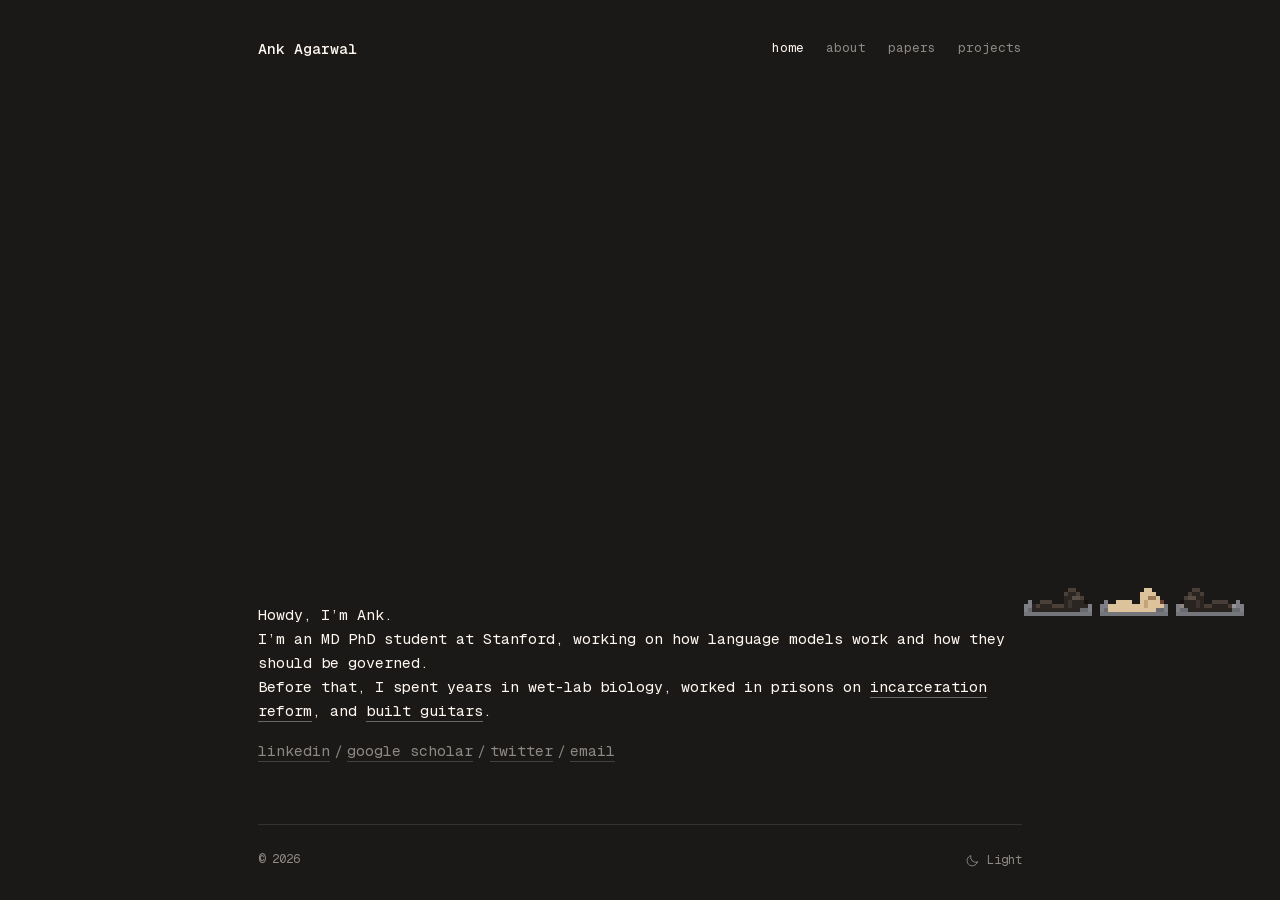
==== index.html @ 23ebf097 "Personal site: Building things wording, archive link moved into the text" ====
<!doctype html>
<html lang="en" data-theme="light">
<head>
  <meta charset="utf-8">
  <meta name="viewport" content="width=device-width, initial-scale=1">
  <title>Ank Agarwal</title>
  <meta name="description" content="Ank Agarwal: AI research, medicine, and guitar making. MD PhD student at Stanford and Knight-Hennessy Scholar.">
  <meta name="color-scheme" content="light dark">
  <meta name="theme-color" content="#ffffff">
  <meta property="og:title" content="Ank Agarwal">
  <meta property="og:description" content="Ank Agarwal: AI research, medicine, and guitar making. MD PhD student at Stanford and Knight-Hennessy Scholar.">
  <meta property="og:type" content="website">
  <link rel="icon" href="./assets/favicon.svg" type="image/svg+xml">
  <script src="./assets/theme.js?v=7992ca386f"></script>
  <link rel="stylesheet" href="./assets/style.css?v=7992ca386f">
  <link rel="preload" href="./assets/fonts/geist-mono-latin.woff2" as="font" type="font/woff2" crossorigin>
  <script type="module" src="./assets/site.js?v=7992ca386f"></script>
</head>
<body data-page="home">
  <a class="skip-link" href="#main">Skip to content</a>
  <div class="site-shell">
    <header class="site-header">
      <a class="wordmark" href="./">Ank Agarwal</a>
      <nav aria-label="Main navigation" data-dog-avoid>
        <a href="./" aria-current="page">Home</a>
        <a href="./about/">About</a>
        <a href="./research/">Papers</a>
        <a href="./projects/">Projects</a>
      </nav>
    </header>
    <main id="main" class="home-alt" tabindex="-1">
  <canvas class="dog-park" data-dogs="pixel-mini" aria-hidden="true"></canvas>
  <div class="home-alt-copy" data-dog-avoid>
    <h1>Howdy, I’m Ank.</h1>
    <p>I’m an MD PhD student at Stanford, working on how language models work and how they should be governed.</p><p>Before that, I spent years in wet-lab biology, worked in prisons on <a href="./about/#incarceration">incarceration reform</a>, and <a href="./projects/#building">built guitars</a>.</p>
    <div class="social-links" aria-label="Elsewhere"><a href="https://www.linkedin.com/in/agarwalank/">linkedin</a><span class="slash" aria-hidden="true">/</span><a href="https://scholar.google.com/citations?user=j2SswwcAAAAJ">google scholar</a><span class="slash" aria-hidden="true">/</span><a href="https://twitter.com/ank_agar">twitter</a><span class="slash" aria-hidden="true">/</span><span class="email-item"><button type="button" class="email-text" data-reveal-email aria-expanded="false">email</button><span class="email-reveal" aria-live="polite"></span></span></div>
  </div>
</main>
    <footer class="site-footer">
      <span class="footer-name">© 2026</span>
      <div class="preferences">
        <button class="preference" id="theme-toggle" type="button" aria-label="Switch to dark theme" aria-pressed="false">
          <svg viewBox="0 0 20 20" aria-hidden="true"><path d="M16.5 12.2A7 7 0 0 1 7.8 3.5a7 7 0 1 0 8.7 8.7Z"/></svg>
          <span>Dark</span>
        </button>
      </div>
    </footer>
  </div>
</body>
</html>
---- assets/style.css ----
@font-face{font-family:SiteSerif;src:local("Iowan Old Style"),local("Palatino");font-display:swap}
:root{color-scheme:light;--bg:#f4f1ea;--text:#343630;--heading:#292e26;--muted:#73746a;--accent:#53634b;--line:#deded3;--soft:#ebe8df;--input:#faf8f3;--focus:#7b6340;--serif:SiteSerif,"Palatino Linotype","Book Antiqua",Palatino,Georgia,serif;--sans:-apple-system,BlinkMacSystemFont,"Segoe UI",sans-serif}
/* Dark theme matches paco.me: neutral #1a1a1a, gray prose, near-white headings and links. */
:root[data-theme=dark]{color-scheme:dark;--bg:#1a1a1a;--text:#a0a0a0;--heading:#ededed;--muted:#8d8d8d;--accent:#ededed;--line:#2e2e2e;--soft:#232323;--input:#202020;--focus:#8d8d8d}
*{box-sizing:border-box}html{min-width:320px;background:var(--bg);scroll-behavior:smooth}body{margin:0;background:var(--bg);color:var(--text);font:16px/1.75 var(--sans);-webkit-font-smoothing:antialiased}button,input{font:inherit}button,a{-webkit-tap-highlight-color:transparent}a{color:var(--accent);text-decoration-thickness:1px;text-underline-offset:4px}a:hover{text-decoration:underline}button{color:inherit}a:focus-visible,button:focus-visible,input:focus-visible{outline:2px solid var(--focus);outline-offset:5px;border-radius:2px}::selection{background:var(--accent);color:var(--bg)}[hidden]{display:none!important}.site-shell{max-width:1008px;padding:0 48px;margin:auto;min-height:100svh;display:flex;flex-direction:column}.site-header{padding:37px 0 30px;display:flex;align-items:center;justify-content:space-between;gap:36px}.wordmark{font:32px/1 var(--serif);letter-spacing:-1.5px;text-decoration:none;color:var(--heading)}.wordmark span{color:var(--accent)}.wordmark:hover{text-decoration:none}.site-header nav{display:flex;gap:29px;align-items:center}.site-header nav a{position:relative;font-size:13px;color:var(--muted);text-decoration:none;padding:9px 0;line-height:1.4;white-space:nowrap}.site-header nav a:hover,.site-header nav a[aria-current]{color:var(--heading)}.site-header nav a[aria-current]:after{content:"";position:absolute;bottom:2px;left:0;right:0;height:1px;background:var(--accent)}main:focus{outline:none}h1,h2,h3,h4,p,figure{margin:0}h1,h2{font-family:var(--serif);font-weight:400;color:var(--heading)}h1{font-size:clamp(40px,4.8vw,55px);line-height:1.16;letter-spacing:-1.9px}h2{font-size:25px;line-height:1.35;letter-spacing:-.55px}p+p{margin-top:19px}.home-main{flex:1;display:flex;align-items:flex-start;padding:116px 0 100px}.home-intro{display:grid;grid-template-columns:minmax(0,1fr) 185px;gap:75px;align-items:start;width:100%}.home-copy h1{font-size:52px}.affiliation{font-size:12px;line-height:1.7;color:var(--muted);margin-top:15px;letter-spacing:.05px}.intro-prose{margin-top:31px;font-size:15px;line-height:1.85;max-width:540px}.portrait{margin-top:7px}.portrait img{display:block;object-fit:cover;width:185px;height:215px;object-position:center 38%;border-radius:3px;filter:saturate(.8);background:var(--soft)}.social-links{display:flex;gap:23px;flex-wrap:wrap;margin-top:34px}.social-links a{font-size:12px;text-decoration:none}.social-links a:hover{text-decoration:underline}.social-links span{font-size:11px;color:var(--muted);margin-left:3px}.site-footer{border-top:1px solid var(--line);padding:22px 0 27px;display:flex;justify-content:space-between;gap:20px;align-items:center;color:var(--muted);font-size:11px}.footer-name>span[aria-hidden]{margin:0 7px}.preferences{display:flex;gap:17px;align-items:center}.preference{display:flex;gap:7px;align-items:center;cursor:pointer;border:0;background:none;padding:4px 0;color:var(--muted);font-size:11px;line-height:1.5}.preference:hover{color:var(--heading)}.preference svg{width:15px;height:15px;fill:none;stroke:currentColor;stroke-width:1.2;stroke-linecap:round;stroke-linejoin:round}.preference-divider{height:12px;width:1px;background:var(--line)}.sound-waves{display:none}#sound-toggle[aria-pressed=true] .sound-waves{display:initial}#sound-toggle[aria-pressed=true] .sound-slash{display:none}.page-main{flex:1;padding:76px 0 96px;max-width:780px;width:100%;margin:auto}.eyebrow{font:11px/1.5 var(--sans);letter-spacing:1.8px;text-transform:uppercase;color:var(--muted);margin-bottom:21px;display:block}.page-intro{font-size:16px;line-height:1.9;max-width:620px;margin-top:27px}.page-heading>.text-link{display:inline-block;margin-top:22px}.text-link{font-size:13px;text-decoration:none;border-bottom:1px solid var(--line);padding-bottom:3px}.text-link:hover{border-color:var(--accent);text-decoration:none}.section-heading{display:flex;justify-content:space-between;align-items:baseline;gap:20px;padding-bottom:23px;border-bottom:1px solid var(--line)}.small-muted{font-size:11px;color:var(--muted)}.publications{margin-top:67px}.publication-year{display:grid;grid-template-columns:65px minmax(0,1fr);gap:20px;padding-top:32px}.publication-year h3{font-size:12px;color:var(--muted);font-weight:400;line-height:1.8;padding-top:3px}.publication-year ol{list-style:none;padding:0;margin:0}.paper{padding-bottom:25px;margin-bottom:25px;border-bottom:1px solid var(--line)}.paper h4{font-weight:500;font-size:15px;line-height:1.6}.paper h4 a{color:var(--heading);text-decoration:none}.paper h4 a:hover{color:var(--accent);text-decoration:underline}.paper-arrow{font-size:12px;color:var(--muted);margin-left:3px}.paper-authors{font-size:12px;line-height:1.7;color:var(--muted);margin-top:8px}.paper-venue{font-size:12px;line-height:1.65;margin-top:5px;color:var(--accent)}.source-note{font-size:11px;color:var(--muted);margin-top:25px}.about-section{display:grid;grid-template-columns:180px minmax(0,1fr);gap:37px;border-top:1px solid var(--line);padding-top:34px;margin-top:48px}.about-section h2{font-size:22px}.reading-prose{font-size:15px;line-height:1.9}.profile-links{display:flex;flex-wrap:wrap;gap:18px;font-size:12px}.profile-links a{text-decoration:none}.woodworking-story{margin-top:65px}.woodworking-story .reading-prose{max-width:620px;margin-top:28px}.workshop-note{border-left:2px solid var(--line);padding-left:25px;margin-top:44px;max-width:600px}.workshop-note .eyebrow{margin-bottom:12px}.workshop-note p{font-size:14px;line-height:1.85}.sound-note{font-size:12px;line-height:1.8;color:var(--muted);margin-top:48px;max-width:580px}.skip-link{position:fixed;top:-100px;left:20px;background:var(--heading);color:var(--bg);padding:8px 16px;z-index:10}.skip-link:focus{top:15px}.note-playing{animation:pluck .5s ease-out}@keyframes pluck{0%,100%{transform:translateY(0)}25%{transform:translateY(-2px)}}
@media(min-width:1400px){.home-main{padding-top:145px}}
@media(max-width:760px){.site-shell{padding:0 28px}.site-header{padding:28px 0 23px;gap:20px}.site-header nav{gap:21px}.home-main{padding:75px 0 90px}.home-intro{gap:32px;grid-template-columns:minmax(0,1fr) 145px}.portrait img{width:145px;height:175px}.home-copy h1{font-size:43px}.affiliation{font-size:11px}.intro-prose{font-size:14px}.page-main{padding-top:58px}.about-section{grid-template-columns:145px minmax(0,1fr);gap:25px}}
@media(max-width:540px){.site-shell{padding:0 23px}.site-header{padding-top:26px;gap:18px}.wordmark{font-size:28px}.site-header nav{gap:17px}.site-header nav a{font-size:11px}.home-main{padding-top:53px;padding-bottom:75px}.home-intro{display:flex;flex-direction:column-reverse;gap:30px}.portrait{margin:0}.portrait img{width:112px;height:128px}.home-copy h1{font-size:42px;letter-spacing:-1.5px}.affiliation{font-size:11px;margin-top:12px}.intro-prose{margin-top:25px;font-size:14px;line-height:1.9}.social-links{gap:22px;margin-top:29px}.site-footer{padding:20px 0 24px;font-size:10px;gap:12px}.preferences{gap:12px}.preference{font-size:10px;gap:5px}.preference svg{width:13px;height:13px}.footer-name>span[aria-hidden]{margin:0 3px}.page-main{padding-top:45px;padding-bottom:65px}h1{font-size:39px;letter-spacing:-1.3px}.page-intro{font-size:14px}.eyebrow{margin-bottom:16px;font-size:10px}.publications{margin-top:45px}.publication-year{grid-template-columns:1fr;gap:13px;padding-top:26px}.publication-year h3{font-size:13px}.paper h4{font-size:14px}.about-section{display:block;margin-top:35px;padding-top:28px}.about-section h2{margin-bottom:18px}.reading-prose{font-size:14px}.section-heading{align-items:flex-start;flex-direction:column;gap:7px}.woodworking-story{margin-top:45px}.sound-note{font-size:11px}.profile-links{gap:14px}}
@media(prefers-reduced-motion:reduce){html{scroll-behavior:auto}*,*:before,*:after{animation:none!important;transition:none!important}}
.site-header nav{margin-left:auto}
.social-links{gap:0;align-items:baseline;font-size:12px}
.social-links span{font-size:12px;margin:0 9px;color:var(--muted)}

/* Denser layout, closer to aryaman.io and jasonwei.net */
.site-shell{max-width:860px}
.site-header{padding:30px 0 0}
.wordmark{font-size:22px;letter-spacing:-.4px}
.home-main{display:block;padding:52px 0 56px}
@media(min-width:1400px){.home-main{padding-top:56px}}
.home-intro{grid-template-columns:minmax(0,1fr) 168px;gap:52px}
.intro-prose{margin-top:0;font-size:16px;line-height:1.7;max-width:600px}
.intro-prose p+p{margin-top:14px}
.portrait{margin-top:4px}
.portrait img{width:168px;height:196px}
.social-links{margin-top:22px;align-items:center}
.paper-authors b{font-weight:600;color:var(--heading)}
.visually-hidden{position:absolute;width:1px;height:1px;overflow:hidden;clip-path:inset(50%);white-space:nowrap}

/* Email: icon button that reveals an obfuscated address */
.email-button{display:inline-grid;place-items:center;border:0;background:none;padding:2px;cursor:pointer;color:var(--accent);vertical-align:middle}
.email-button svg{width:16px;height:16px;fill:none;stroke:currentColor;stroke-width:1.3;stroke-linejoin:round;stroke-linecap:round}
.email-button:hover,.email-button[aria-expanded=true]{color:var(--heading)}
.email-reveal{font-size:12px;color:var(--text);margin-left:6px;user-select:all}
.email-reveal:empty{display:none}
.contact-email{margin-top:12px}

/* Misc */
.mentees{width:100%;border-collapse:collapse;margin-top:20px;font-size:14px}
.mentees th{text-align:left;font-weight:400;font-size:11px;letter-spacing:1px;text-transform:uppercase;color:var(--muted);padding:0 12px 10px 0;border-bottom:1px solid var(--line)}
.mentees td{padding:10px 12px 10px 0;border-bottom:1px solid var(--line);vertical-align:top}
.social-links .email-reveal{font-size:12px;color:var(--text);margin:0 0 0 6px}
.misc-main .reading-prose>.text-link{display:inline-block;margin-top:14px}
/* Paco-style hierarchy in dark: only titles and names are bright */
:root[data-theme=dark] .social-links a,:root[data-theme=dark] .paper-venue,:root[data-theme=dark] .small-muted{color:var(--text)}
:root[data-theme=dark] .social-links a:hover{color:var(--heading)}
:root[data-theme=dark] .email-button{color:var(--text)}
.email-text{border:0;background:none;padding:0;cursor:pointer;font-size:12px;color:var(--accent)}
.email-text:hover,.email-text[aria-expanded=true]{text-decoration:underline;text-underline-offset:4px}
:root[data-theme=dark] .email-text{color:var(--text)}
/* Link row styled like jasonwei.net: always-underlined text links, plain slashes */
.social-links{gap:0;margin-top:20px;font:16px/1.6 var(--serif)}
.social-links a,.social-links .email-text{font:inherit;color:var(--accent);text-decoration:underline;text-decoration-thickness:1px;text-underline-offset:3px}
.social-links a:hover,.social-links .email-text:hover{color:var(--heading)}
.social-links span[aria-hidden]{font-size:inherit;margin:0 7px;color:var(--text)}
.social-links .email-reveal{font:13px/1 var(--sans);margin-left:10px}
/* One inline run of text: "LinkedIn / Google Scholar / Twitter / Email" with ordinary spaces */
.social-links{display:block;color:var(--text)}
.social-links .email-reveal{margin-left:8px}
/* Plain researcher-site headings: close to body size, no display type */
h1{font-size:20px;letter-spacing:0;line-height:1.35}
h2{font-size:17px;letter-spacing:0}
.page-main{padding-top:48px}
.page-intro{margin-top:16px}
.intro-prose a{text-decoration:underline;text-decoration-thickness:1px;text-underline-offset:3px}
/* Publications like jasonwei.net/papers: venue tag column on the left, year headings over the titles */
.publication-year{display:block;padding-top:26px}
.publication-year h3{margin-left:122px;font-size:17px;font-style:italic;text-decoration:underline;text-underline-offset:4px;color:var(--heading);padding:0 0 6px}
.publication-year .paper{display:grid;grid-template-columns:110px minmax(0,1fr);gap:12px;padding:0 0 14px;margin:0;border:0}
.paper-tag{text-align:right;font-size:12px;line-height:1.5;color:var(--muted);padding-top:3px}
.publication-year .paper h4{font-size:15px;line-height:1.5}
.publication-year .paper-authors{margin-top:2px}
/* Woodworking gallery: two-column grid of equal tiles, each guitar uncropped inside its tile */
.guitar-gallery{margin-top:56px}
.guitar-grid{display:grid;grid-template-columns:1fr 1fr;gap:28px 20px;margin-top:24px}
.guitar{margin:0}
.guitar img{display:block;width:100%;height:auto;aspect-ratio:4/3;object-fit:contain;background:var(--soft);border-radius:2px}
.guitar figcaption{font-size:14px;line-height:1.55;margin-top:8px}
.guitar figcaption b{font-weight:600;color:var(--heading)}
/* Font and colors from daoho.dev (inspiration/daoho): Geist Mono everywhere, warm off-white / near-black
   in light mode, warm near-black / cream in dark. Links share the text color with a faint underline. */
@font-face{font-family:"Geist Mono";src:url(fonts/geist-mono-latin.woff2) format("woff2");font-weight:100 900;font-style:normal;font-display:swap;unicode-range:U+0000-00FF,U+0131,U+0152-0153,U+02BB-02BC,U+02C6,U+02DA,U+02DC,U+0304,U+0308,U+0329,U+2000-206F,U+20AC,U+2122,U+2191,U+2193,U+2212,U+2215,U+FEFF,U+FFFD}
:root{--bg:#ffffff;--text:#262523;--heading:#262523;--muted:color-mix(in srgb,#262523 64%,transparent);--accent:#262523;--line:color-mix(in srgb,#262523 12%,transparent);--soft:color-mix(in srgb,#262523 5%,#ffffff);--input:#ffffff;--focus:#262523;--serif:"Geist Mono",ui-monospace,SFMono-Regular,Menlo,monospace;--sans:var(--serif)}
:root[data-theme=dark]{--bg:#1a1917;--text:#fff7f0;--heading:#fff7f0;--muted:color-mix(in srgb,#fff7f0 50%,transparent);--accent:#fff7f0;--line:color-mix(in srgb,#fff7f0 12%,transparent);--soft:color-mix(in srgb,#fff7f0 5%,#1a1917);--input:#1a1917;--focus:#fff7f0}
body{font-size:15px;line-height:1.8}
a{color:var(--text);text-decoration:underline;text-decoration-color:color-mix(in srgb,currentColor 35%,transparent);text-decoration-thickness:1px;text-underline-offset:5px}
a:hover{text-decoration-color:currentColor}
h1,h2,h4{font-weight:500}
h1{font-size:15px;letter-spacing:0;line-height:1.8}
h2{font-size:15px;letter-spacing:0}
.wordmark{font-size:15px;font-weight:500;letter-spacing:0}
.site-header nav a{font-size:13px;color:var(--muted)}
.site-header nav a[aria-current]:after{background:currentColor}
:is(.intro-prose,.reading-prose,.page-intro,.alt-intro,.paper-entry,.social-links){font-size:15px;line-height:1.8}
.intro-prose a{text-underline-offset:5px}
.social-links a,.social-links .email-text,.email-text{color:var(--text);text-decoration:underline;text-decoration-color:color-mix(in srgb,currentColor 35%,transparent);text-underline-offset:5px}
.social-links span[aria-hidden]{margin:0 4px;color:var(--muted)}
.publication-year h3{font-size:15px;font-style:normal;text-decoration:none;font-weight:500}
.publication-year .paper h4,.paper h4{font-size:14px;font-weight:500}
.paper h4 a{text-decoration:none}
.paper h4 a:hover{color:var(--text);text-decoration:underline}
:is(.paper-authors,.paper-tag,.paper-venue,.small-muted,.guitar figcaption,.site-footer,.preference,.mentees){font-size:12px}
.mentees th{font-size:11px}
.portrait img{filter:none}
.about-section h2{font-size:15px}
.publication-year .paper{grid-template-columns:170px minmax(0,1fr)}
.publication-year h3{margin-left:182px}
.paper-tag{white-space:nowrap}
:root[data-theme=dark] :is(.small-muted,.paper-venue){color:var(--muted)}
.profile-links a{text-decoration:underline;text-decoration-color:color-mix(in srgb,currentColor 35%,transparent)}
/* Alternate home (daoho.dev placement): centered lowercase nav, bio + links at the bottom left of the first screen */
.home-alt{min-height:calc(100svh - 80px);display:flex;flex-direction:column;justify-content:flex-end;padding:0 0 128px}
.home-alt-copy{max-width:54rem;font-size:15px;line-height:1.6}
.home-alt-copy h1{font-size:15px;font-weight:400;line-height:1.6}
.home-alt-copy p+p{margin-top:0}
.home-alt .social-links{margin-top:14px;color:var(--muted)}
.home-alt .social-links a,.home-alt .social-links .email-text{color:var(--muted)}
.home-alt .social-links a:hover,.home-alt .social-links .email-text:hover{color:var(--text)}
body:is([data-page=home-side],[data-page=home]) .site-header nav a{text-transform:lowercase}
:root .home-alt .social-links :is(a,.email-text){color:var(--muted)}
:root .home-alt .social-links :is(a,.email-text):hover{color:var(--text)}
body:is([data-page=home-side],[data-page=home]) .site-header nav a[aria-current]{color:var(--text)}
body:is([data-page=home-side],[data-page=home]) .site-header nav a[aria-current]:after{display:none}
.home-alt{min-height:calc(100svh - 40px)}
/* Dogs roam a fixed canvas behind the alternate home's content */
.dog-park{position:fixed;inset:0;width:100%;height:100%;z-index:-1;pointer-events:none}
body:is([data-page=home-side],[data-page=home]) .site-shell{position:relative;z-index:1}
/* Centered nav on the dog homes wraps instead of running off the left edge in narrow windows */
/* Research (Jason) opens straight on the paper list */
.page-main>h1.visually-hidden+.publications{margin-top:0}
/* Paper kind emoji (CS / policy / wet lab): small and slightly muted so it labels without shouting */
.publication-year .paper{grid-template-columns:190px minmax(0,1fr)}
.publication-year h3{margin-left:202px}
/* The comparison tabs make the nav long: let it wrap instead of clipping at the right edge */
.site-header nav{flex-wrap:wrap;justify-content:flex-end;gap:0 22px}

/* Dog homes: name at the top left like the other pages, nav centered on the page */
/* TEMPORARY: About page list of dog-variant previews */
.version-list{margin:12px 0 0;padding-left:1.2em;font-size:14px;line-height:1.9}

/* Papers: the key stacks in the venue column beside the first year, right-aligned like the venue tags. */
.publication-year .year-head h3{margin-left:0}
/* Phones: venue and field tags sit on their own line above each title, so titles get the full width. */
@media(max-width:540px){
  .publication-year .paper{grid-template-columns:1fr;gap:0;padding-bottom:16px}
  .publication-year .paper-tag{text-align:left;padding-top:0}
  .publication-year h3{margin-left:0}
}
/* Nav labels are lowercase on every page, matching the home page. */
.site-header nav a{text-transform:lowercase}

/* Papers, aryaman.io style: title, then authors, then "Venue, Year [paper] [code]" underneath. */
.publication-year .paper{display:block;padding:0 0 22px}
.publication-year h3,.publication-year .year-head h3{margin-left:0}
.publication-year .paper h4{font-weight:500}
.publication-year .paper-authors{margin-top:3px}
.publication-year .paper-venue{margin-top:2px;font-size:12px;color:var(--muted)}
.paper-button{text-decoration:none;margin-left:.6em}
.paper-button+.paper-button{margin-left:.4em}
.paper-authors .author{white-space:nowrap}
.publication-year{padding-top:18px}
.publication-year h3{margin-bottom:6px}
.publication-year .paper:last-child{padding-bottom:4px}
.paper-button:hover{text-decoration:underline}
/* The [paper] / [code] buttons in Aryaman's muted blue (lighter on the dark theme). */
:root{--paper-link:#3b6b9c;--paper-link-hover:#264a6e}
:root[data-theme=dark]{--paper-link:#86aed6;--paper-link-hover:#b3cde8}
@media(prefers-color-scheme:dark){:root:not([data-theme=light]){--paper-link:#86aed6;--paper-link-hover:#b3cde8}}
.paper-button{color:var(--paper-link);font-weight:500;transition:color .2s ease}
.paper-button:hover{color:var(--paper-link-hover);text-decoration:underline;text-underline-offset:2px}
/* One flat list (the year is on each venue line); authors and venue in the regular text color. */
.paper-list{list-style:none;padding:24px 0 0;margin:0}
.publication-year .paper-authors,.publication-year .paper-venue{color:var(--text)}
/* Pixel kind icons (technical sigma, policy building, wet-lab flask): one to the left of each paper, and a key at the top right. */
.publication-year .paper{display:grid;grid-template-columns:20px minmax(0,1fr);column-gap:14px}
.paper-kind-icon{display:flex;justify-content:center;padding-top:3px} /* Icon tops line up with the title's capital letters. */
.kind-icon{display:block;flex:none}
.papers-head{flex-direction:row;align-items:flex-end;justify-content:space-between}
.scholar-line{font-size:12px;margin-top:4px}
.kind-key{display:flex;gap:18px;margin:0 0 2px;font-size:12px}
.kind-key .key-item{display:inline-flex;align-items:center;gap:6px;white-space:nowrap}
@media(max-width:540px){.papers-head{flex-direction:column;align-items:flex-start;gap:12px}.kind-key{flex-wrap:wrap;gap:8px 16px}.publication-year .paper{column-gap:9px}}
/* About starts straight into its first section (no page title); Music sits under Woodworking like the gallery. */
.about-main .about-section:first-of-type{border-top:0;margin-top:0;padding-top:8px}
.music-section{margin-top:65px}
.music-section .reading-prose{margin-top:24px;max-width:620px}
/* Woodworking: one story paragraph leading straight into the guitars, then the archive link. */
.woodworking-intro{max-width:640px;margin-bottom:34px}
.archive-line{margin-top:18px}
/* Pages without a visible title start closer to the nav. */
.woodworking-main,.about-main{padding-top:44px}
/* About: guitars and video thumbnails run the full width beneath their section's text. */
.about-section .about-wide{grid-column:1/-1;margin-top:6px}
.about-section .guitar-grid{margin-top:0}
.video-grid{display:grid;grid-template-columns:repeat(3,minmax(0,1fr));gap:16px}
.video{display:block;text-decoration:none;color:var(--text);font-size:12px}
.video img{display:block;width:100%;height:auto;aspect-ratio:16/9;object-fit:cover;border-radius:3px;margin-bottom:6px}
.video:hover span{text-decoration:underline}
@media(max-width:540px){.video-grid{grid-template-columns:1fr 1fr}}
/* Research: the three big problems as an a./b./c. list (letters are all one width in the monospace font). */
.roman-list{list-style:none;counter-reset:roman;margin:14px 0 0;padding-left:0}
.roman-list li{counter-increment:roman;position:relative;padding-left:3em}
.roman-list li::before{content:counter(roman,lower-alpha) ".";position:absolute;left:1.2em}
.roman-list+p{margin-top:14px}
/* About: a small portrait at the top right of the Research text, which wraps around it. */
.reading-prose .headshot{float:right;width:136px;height:auto;margin:6px 0 14px 28px;border-radius:3px}
@media(max-width:540px){.reading-prose .headshot{width:104px;margin:4px 0 10px 16px}}
/* Monospace lines stop short of the column edge by a partial character; end the photo where the longest lines end. */
.reading-prose .headshot{margin-right:calc(100% - round(down, 100%, 1ch))}
/* Home fits exactly one screen (header, bio, footer), so it never scrolls: the dogs are pinned to the
   screen, and scrolling would slide the bio underneath them. */
body[data-page=home] .site-shell{min-height:100svh}
body[data-page=home] .home-alt{min-height:0;flex:1}
@media(min-width:541px){body[data-page=home] .home-alt{padding-bottom:60px}} /* Text sits low on the screen, like daoho.dev. */
@media(max-width:540px){body[data-page=home] .home-alt{padding-bottom:40px}}
/* Soft drop shadow under the headshot, as on aryaman.io. */
.reading-prose .headshot{border-radius:5px;box-shadow:0 4px 12px rgba(0,0,0,.15)}
html[data-theme=dark] .reading-prose .headshot{box-shadow:0 4px 14px rgba(0,0,0,.5)}
/* Academic service: the capacity note is a quiet aside. */
.reading-prose .aside{color:var(--muted);font-size:.85em}
/* The Easter egg note: small italic text with the egg no taller than the letters. */
.reading-prose .egg-note{font-size:.85em}
.egg-icon{display:inline-block;height:1em;width:auto;vertical-align:-.12em}
.version-list+p{margin-top:19px} /* Same gap as between paragraphs. */
/* Research path on About: six icons sitting on an arrow, with their labels below. */
.trajectory{margin:19px 0 4px}
.traj{list-style:none;margin:0;padding:0;display:grid;grid-template-columns:repeat(6,minmax(0,1fr));column-gap:12px}
.traj-step{display:contents}
.traj-icon{grid-row:1;grid-column:var(--c);height:44px;display:flex;align-items:flex-end;justify-content:center}
.traj-icon svg{display:block}
.traj-label{grid-row:3;grid-column:var(--c);text-align:center;font-size:11px;line-height:1.45;color:var(--text)}
.traj-axis{grid-row:2;grid-column:1/-1;display:flex;align-items:center;gap:10px;margin:12px 0 10px;font-size:11px;color:var(--muted);font-style:italic}
.traj-axis i{flex:1;height:1px;background:var(--muted);opacity:.6;position:relative}
.traj-axis i::after{content:"";position:absolute;right:-1px;top:-3px;border:3.5px solid transparent;border-left:6px solid var(--muted);border-right:0}
@media(max-width:540px){
  .traj{display:flex;flex-direction:column;gap:12px}
  .traj-step{display:grid;grid-template-columns:66px minmax(0,1fr);column-gap:12px;align-items:center}
  .traj-icon,.traj-label{grid-row:auto;grid-column:auto}
  .traj-icon{height:auto}
  .traj-label{text-align:left;margin-top:0}
  .traj-axis{display:none}
          }
@media(max-width:360px){.site-header nav{gap:11px}} /* Four nav links stay on one line on the smallest phones. */
/* Text selection: a soft browser-style blue instead of the black accent, with a deeper blue in dark mode. */
::selection{background:#b4d5fe;color:inherit}
:root[data-theme=dark] ::selection{background:#2f5a8f;color:#fff}
@media(prefers-color-scheme:dark){:root:not([data-theme=light]) ::selection{background:#2f5a8f;color:#fff}}
/* Home links: slashes between them; on phones, one link per line and no slashes. */
.social-links .slash{margin:0 7px;color:var(--muted)}
@media(max-width:540px){.social-links{display:flex;flex-direction:column;align-items:flex-start;row-gap:2px}.social-links .slash{display:none}}
/* Guitars: every photo is pre-cropped to the same frame around its body. */
.guitar img{aspect-ratio:47/40;object-fit:cover;background:none;border-radius:4px;box-shadow:0 3px 10px rgba(0,0,0,.14)}
/* Papers: the Scholar note sits on the heading line, quieter. */
.papers-head h2 .scholar-line{display:inline;font-weight:400;color:var(--muted);margin:0;font-size:.85em;letter-spacing:0;text-transform:none}
/* Four nav items don't fit beside the name on phones: name on top, nav underneath. */
@media(max-width:540px){.site-header{flex-direction:column;align-items:flex-start;gap:2px}.wordmark{white-space:nowrap}.site-header nav{margin-left:0;justify-content:flex-start;flex-wrap:nowrap;gap:0 20px}}
.scholar-line a{white-space:nowrap}
.social-links .email-item{margin:0;font-size:inherit;color:inherit}


:root{--px-p:#857865;--px-c:#8f826d;--px-b:#6f6352;--px-G:#5c6773;--px-L:#55a050;--px-r:#b9b1a3;--px-P:#a0603c;--px-Q:#c08a62;--px-o:#b5866a;--px-n:#5f7f4f;--px-S:#55524c;--px-O:#9c8b7a;--px-W:#fbf3e4;--px-K:#e58fa8;--px-B:#7fb0d9;--px-Y:#f0c94a;--px-sigma-a:#3d3a35;--px-dna-a:#3b78e7;--px-dna-b:#e8508f;--px-dna-c:#f2c14e;--px-film-a:#3f8f45;--px-film-b:#222222;--px-film-c:#8e5bb5;--px-film-d:#cfd8dc;--px-film-e:#ffffff;--px-cellgen-a:#3b78e7;--px-cellgen-b:#3f8f45;--px-cellgen-c:#e8508f;--px-cellgen-d:#a5d6a7;--px-cellgen-e:#8e5bb5;--px-cellgen-f:#f08a3c;--px-cellgen-g:#f2c14e;--px-omics-a:#43a047;--px-omics-b:#1e88e5;--px-omics-c:#ffb300;--px-omics-d:#e53935;--px-omics-e:#90a4ae;--px-helix-a:#3949ab;--px-helix-b:#9fa8da;--px-heatmap-a:#b2182b;--px-heatmap-b:#9e9e9e;--px-heatmap-c:#2166ac;--px-heatmap-d:#92c5de;--px-heatmap-e:#e8e1ef;--px-heatmap-f:#cba5a7}
:root[data-theme=dark]{--px-p:#d6cab5;--px-c:#e0d5c2;--px-b:#b0a28c;--px-G:#b4bdc7;--px-L:#7cc477;--px-r:#7d766b;--px-P:#d99a6f;--px-Q:#9c6a48;--px-o:#c99f82;--px-n:#8fb07a;--px-S:#d6d0c4;--px-O:#d9c6ad;--px-W:#fbf3e4;--px-K:#e58fa8;--px-B:#7fb0d9;--px-Y:#f0c94a;--px-sigma-a:#a3a2a0;--px-dna-a:#a2b9e3;--px-dna-b:#e4aac2;--px-dna-c:#f2c14e;--px-film-a:#a3c2a6;--px-film-b:#9aa0a6;--px-film-c:#c1aed0;--px-film-d:#4b555c;--px-film-e:#1a1917;--px-cellgen-a:#a2b9e3;--px-cellgen-b:#a3c2a6;--px-cellgen-c:#e4aac2;--px-cellgen-d:#a5d6a7;--px-cellgen-e:#c1aed0;--px-cellgen-f:#f08a3c;--px-cellgen-g:#f2c14e;--px-omics-a:#a5c8a6;--px-omics-b:#97bfe3;--px-omics-c:#ffb300;--px-omics-d:#e3a1a0;--px-omics-e:#90a4ae;--px-helix-a:#a1a7cc;--px-helix-b:#9fa8da;--px-heatmap-a:#cf959c;--px-heatmap-b:#9e9e9e;--px-heatmap-c:#98b2cd;--px-heatmap-d:#92c5de;--px-heatmap-e:#e8e1ef;--px-heatmap-f:#cba5a7}
@media(prefers-color-scheme:dark){:root:not([data-theme=light]){--px-p:#d6cab5;--px-c:#e0d5c2;--px-b:#b0a28c;--px-G:#b4bdc7;--px-L:#7cc477;--px-r:#7d766b;--px-P:#d99a6f;--px-Q:#9c6a48;--px-o:#c99f82;--px-n:#8fb07a;--px-S:#d6d0c4;--px-O:#d9c6ad;--px-W:#fbf3e4;--px-K:#e58fa8;--px-B:#7fb0d9;--px-Y:#f0c94a;--px-sigma-a:#a3a2a0;--px-dna-a:#a2b9e3;--px-dna-b:#e4aac2;--px-dna-c:#f2c14e;--px-film-a:#a3c2a6;--px-film-b:#9aa0a6;--px-film-c:#c1aed0;--px-film-d:#4b555c;--px-film-e:#1a1917;--px-cellgen-a:#a2b9e3;--px-cellgen-b:#a3c2a6;--px-cellgen-c:#e4aac2;--px-cellgen-d:#a5d6a7;--px-cellgen-e:#c1aed0;--px-cellgen-f:#f08a3c;--px-cellgen-g:#f2c14e;--px-omics-a:#a5c8a6;--px-omics-b:#97bfe3;--px-omics-c:#ffb300;--px-omics-d:#e3a1a0;--px-omics-e:#90a4ae;--px-helix-a:#a1a7cc;--px-helix-b:#9fa8da;--px-heatmap-a:#cf959c;--px-heatmap-b:#9e9e9e;--px-heatmap-c:#98b2cd;--px-heatmap-d:#92c5de;--px-heatmap-e:#e8e1ef;--px-heatmap-f:#cba5a7}}
.px-p{fill:var(--px-p)}.px-c{fill:var(--px-c)}.px-b{fill:var(--px-b)}.px-G{fill:var(--px-G)}.px-L{fill:var(--px-L)}.px-r{fill:var(--px-r)}.px-P{fill:var(--px-P)}.px-Q{fill:var(--px-Q)}.px-o{fill:var(--px-o)}.px-n{fill:var(--px-n)}.px-S{fill:var(--px-S)}.px-O{fill:var(--px-O)}.px-W{fill:var(--px-W)}.px-K{fill:var(--px-K)}.px-B{fill:var(--px-B)}.px-Y{fill:var(--px-Y)}.px-sigma-a{fill:var(--px-sigma-a)}.px-dna-a{fill:var(--px-dna-a)}.px-dna-b{fill:var(--px-dna-b)}.px-dna-c{fill:var(--px-dna-c)}.px-film-a{fill:var(--px-film-a)}.px-film-b{fill:var(--px-film-b)}.px-film-c{fill:var(--px-film-c)}.px-film-d{fill:var(--px-film-d)}.px-film-e{fill:var(--px-film-e)}.px-cellgen-a{fill:var(--px-cellgen-a)}.px-cellgen-b{fill:var(--px-cellgen-b)}.px-cellgen-c{fill:var(--px-cellgen-c)}.px-cellgen-d{fill:var(--px-cellgen-d)}.px-cellgen-e{fill:var(--px-cellgen-e)}.px-cellgen-f{fill:var(--px-cellgen-f)}.px-cellgen-g{fill:var(--px-cellgen-g)}.px-omics-a{fill:var(--px-omics-a)}.px-omics-b{fill:var(--px-omics-b)}.px-omics-c{fill:var(--px-omics-c)}.px-omics-d{fill:var(--px-omics-d)}.px-omics-e{fill:var(--px-omics-e)}.px-helix-a{fill:var(--px-helix-a)}.px-helix-b{fill:var(--px-helix-b)}.px-heatmap-a{fill:var(--px-heatmap-a)}.px-heatmap-b{fill:var(--px-heatmap-b)}.px-heatmap-c{fill:var(--px-heatmap-c)}.px-heatmap-d{fill:var(--px-heatmap-d)}.px-heatmap-e{fill:var(--px-heatmap-e)}.px-heatmap-f{fill:var(--px-heatmap-f)}
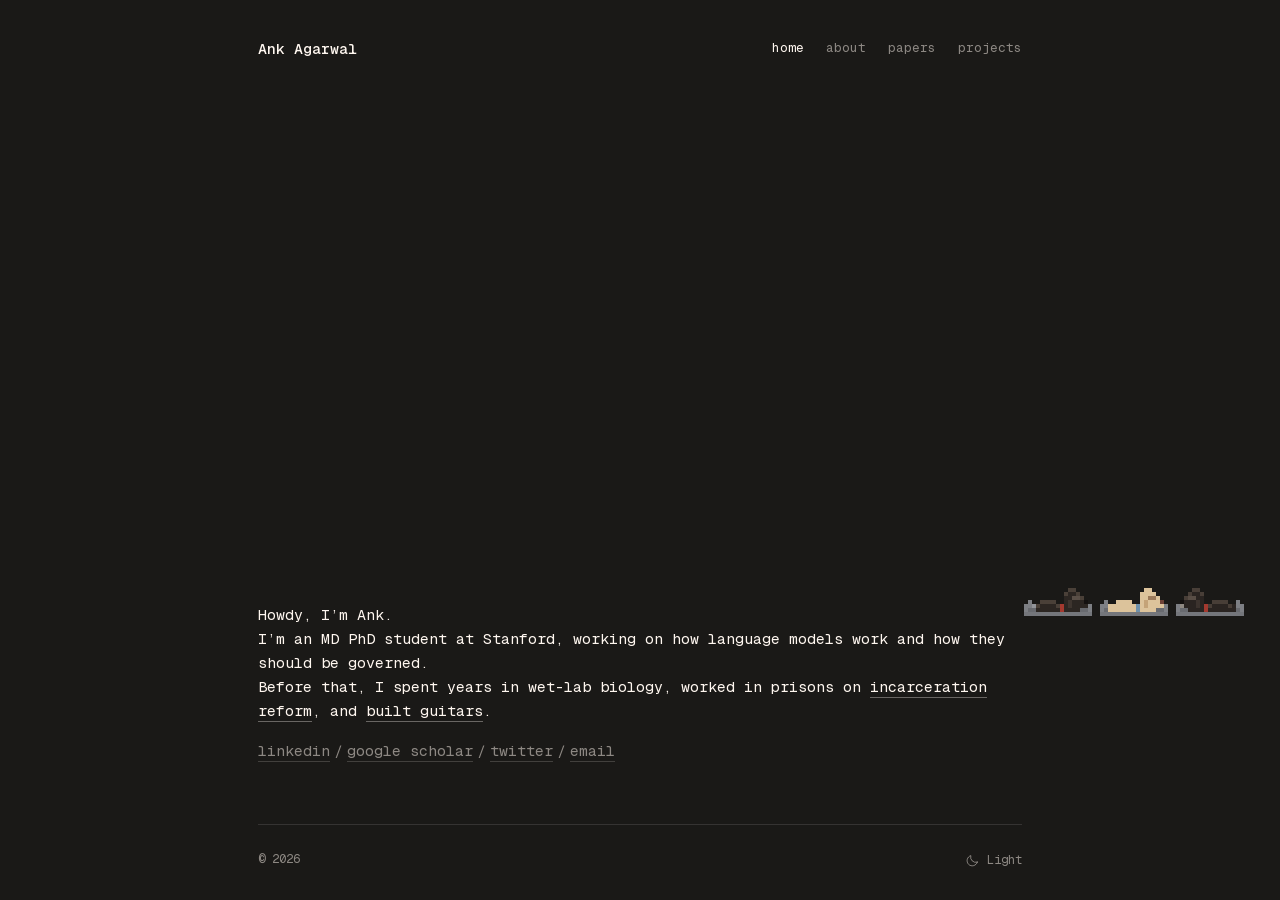
==== commit 170be136: "Personal site: dogs gnaw bones on the ground, collars (blue for Kodie, red for the others), waiting " ====
--- a/index.html
+++ b/index.html
@@ -11,10 +11,10 @@
   <meta property="og:description" content="Ank Agarwal: AI research, medicine, and guitar making. MD PhD student at Stanford and Knight-Hennessy Scholar.">
   <meta property="og:type" content="website">
   <link rel="icon" href="./assets/favicon.svg" type="image/svg+xml">
-  <script src="./assets/theme.js?v=7992ca386f"></script>
-  <link rel="stylesheet" href="./assets/style.css?v=7992ca386f">
+  <script src="./assets/theme.js?v=d15d789f14"></script>
+  <link rel="stylesheet" href="./assets/style.css?v=d15d789f14">
   <link rel="preload" href="./assets/fonts/geist-mono-latin.woff2" as="font" type="font/woff2" crossorigin>
-  <script type="module" src="./assets/site.js?v=7992ca386f"></script>
+  <script type="module" src="./assets/site.js?v=d15d789f14"></script>
 </head>
 <body data-page="home">
   <a class="skip-link" href="#main">Skip to content</a>
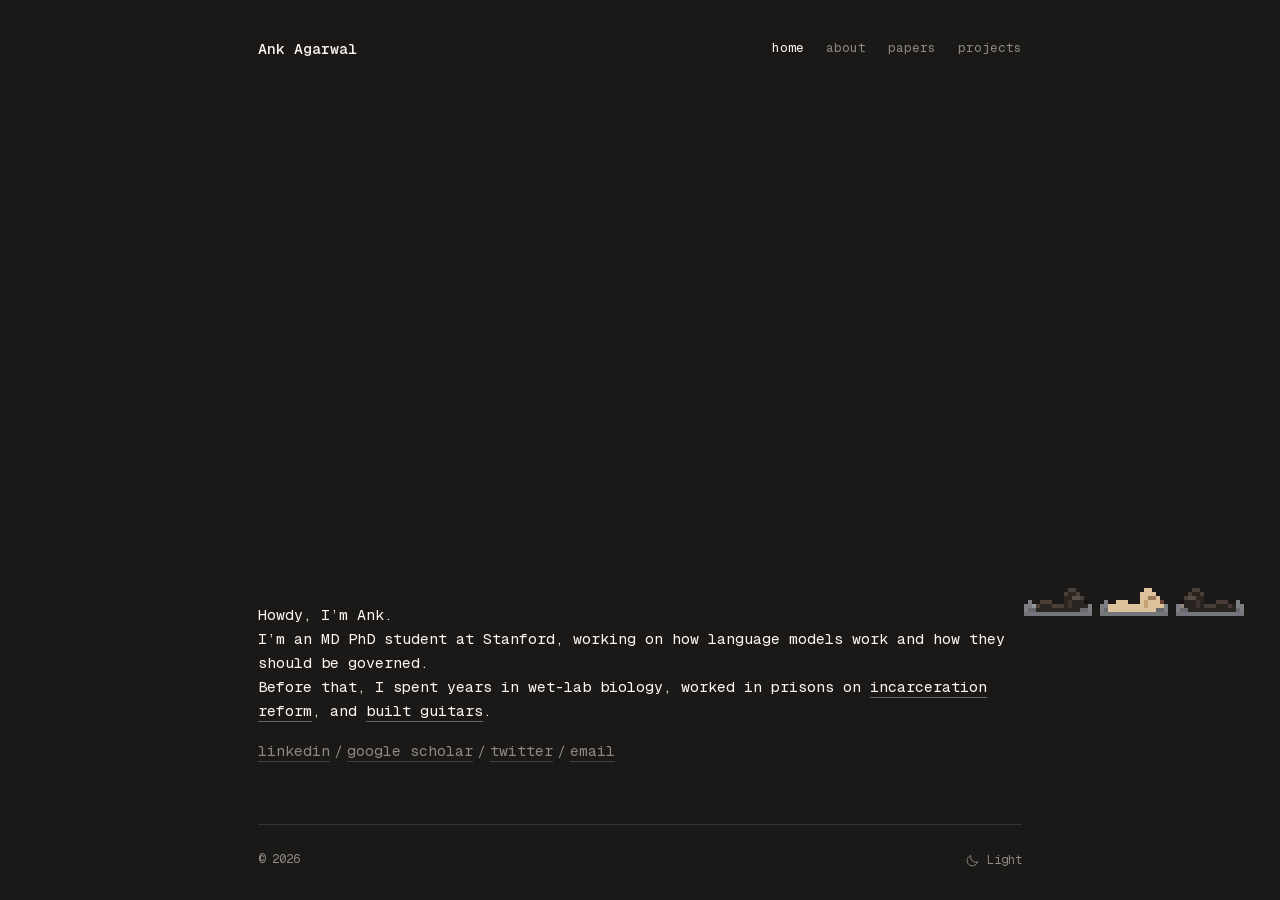
==== commit a0b60090: "Personal site: remove dog collars" ====
--- a/index.html
+++ b/index.html
@@ -11,10 +11,10 @@
   <meta property="og:description" content="Ank Agarwal: AI research, medicine, and guitar making. MD PhD student at Stanford and Knight-Hennessy Scholar.">
   <meta property="og:type" content="website">
   <link rel="icon" href="./assets/favicon.svg" type="image/svg+xml">
-  <script src="./assets/theme.js?v=d15d789f14"></script>
-  <link rel="stylesheet" href="./assets/style.css?v=d15d789f14">
+  <script src="./assets/theme.js?v=629082e372"></script>
+  <link rel="stylesheet" href="./assets/style.css?v=629082e372">
   <link rel="preload" href="./assets/fonts/geist-mono-latin.woff2" as="font" type="font/woff2" crossorigin>
-  <script type="module" src="./assets/site.js?v=d15d789f14"></script>
+  <script type="module" src="./assets/site.js?v=629082e372"></script>
 </head>
 <body data-page="home">
   <a class="skip-link" href="#main">Skip to content</a>
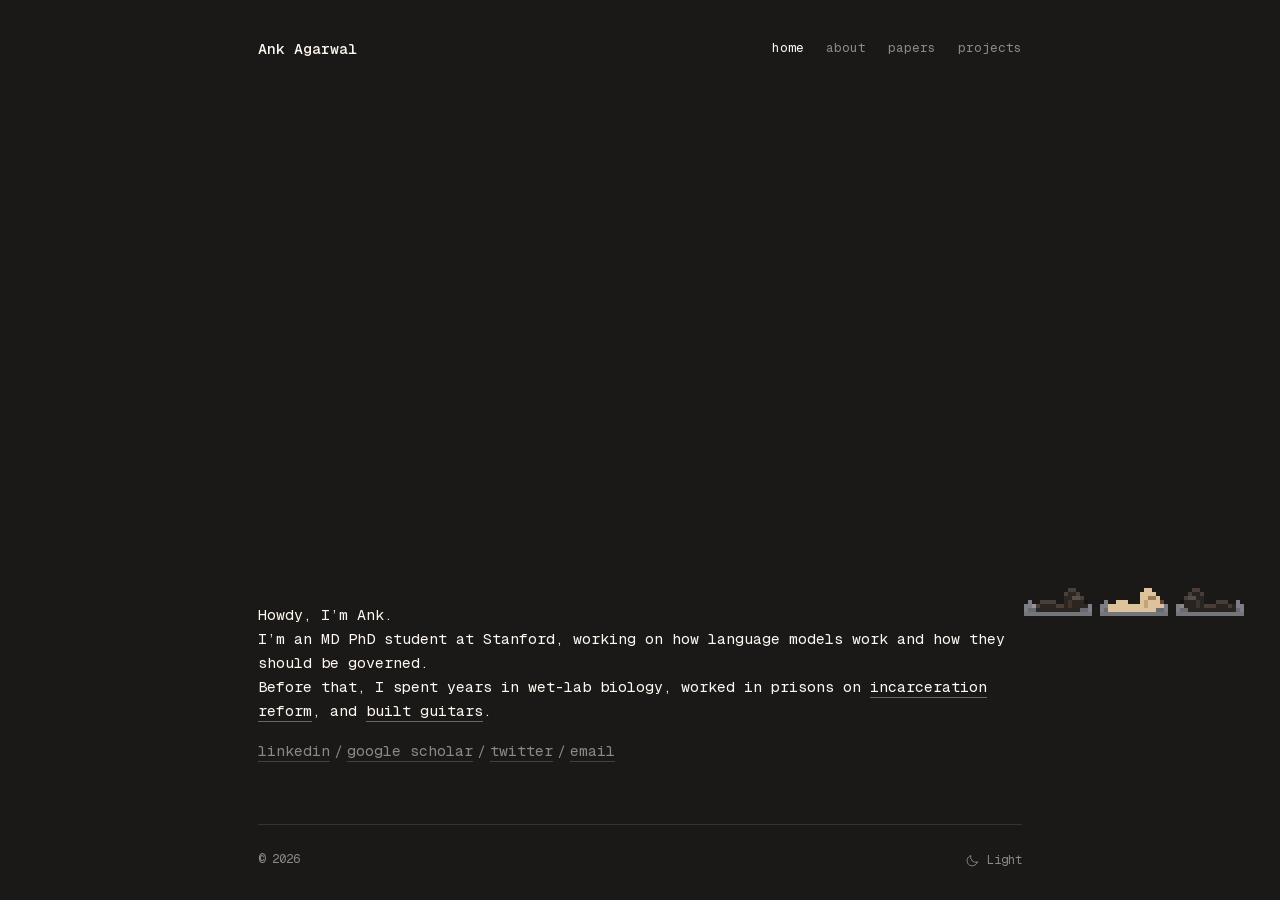
==== commit 8bad171c: "Personal site: soft blue links (#2e64a6), underline only on hover" ====
--- a/index.html
+++ b/index.html
@@ -11,10 +11,10 @@
   <meta property="og:description" content="Ank Agarwal: AI research, medicine, and guitar making. MD PhD student at Stanford and Knight-Hennessy Scholar.">
   <meta property="og:type" content="website">
   <link rel="icon" href="./assets/favicon.svg" type="image/svg+xml">
-  <script src="./assets/theme.js?v=629082e372"></script>
-  <link rel="stylesheet" href="./assets/style.css?v=629082e372">
+  <script src="./assets/theme.js?v=a7d60d4781"></script>
+  <link rel="stylesheet" href="./assets/style.css?v=a7d60d4781">
   <link rel="preload" href="./assets/fonts/geist-mono-latin.woff2" as="font" type="font/woff2" crossorigin>
-  <script type="module" src="./assets/site.js?v=629082e372"></script>
+  <script type="module" src="./assets/site.js?v=a7d60d4781"></script>
 </head>
 <body data-page="home">
   <a class="skip-link" href="#main">Skip to content</a>
--- a/assets/style.css
+++ b/assets/style.css
@@ -257,6 +257,11 @@
 .social-links .email-item{margin:0;font-size:inherit;color:inherit}
 
 
+/* Links: soft blue, no underline until hover (light theme; the nav keeps its gray). The older rules
+   above style links several ways, so these win with !important. */
+:root[data-theme=light]{--link:#2e64a6;--link-hover:#1f4677}
+:root[data-theme=light] :is(main,.social-links) a,:root[data-theme=light] .social-links .email-text{color:var(--link)!important;text-decoration:none!important}
+:root[data-theme=light] :is(main,.social-links) a:hover,:root[data-theme=light] .social-links .email-text:hover{color:var(--link-hover)!important;text-decoration:underline!important;text-underline-offset:3px}
 :root{--px-p:#857865;--px-c:#8f826d;--px-b:#6f6352;--px-G:#5c6773;--px-L:#55a050;--px-r:#b9b1a3;--px-P:#a0603c;--px-Q:#c08a62;--px-o:#b5866a;--px-n:#5f7f4f;--px-S:#55524c;--px-O:#9c8b7a;--px-W:#fbf3e4;--px-K:#e58fa8;--px-B:#7fb0d9;--px-Y:#f0c94a;--px-sigma-a:#3d3a35;--px-dna-a:#3b78e7;--px-dna-b:#e8508f;--px-dna-c:#f2c14e;--px-film-a:#3f8f45;--px-film-b:#222222;--px-film-c:#8e5bb5;--px-film-d:#cfd8dc;--px-film-e:#ffffff;--px-cellgen-a:#3b78e7;--px-cellgen-b:#3f8f45;--px-cellgen-c:#e8508f;--px-cellgen-d:#a5d6a7;--px-cellgen-e:#8e5bb5;--px-cellgen-f:#f08a3c;--px-cellgen-g:#f2c14e;--px-omics-a:#43a047;--px-omics-b:#1e88e5;--px-omics-c:#ffb300;--px-omics-d:#e53935;--px-omics-e:#90a4ae;--px-helix-a:#3949ab;--px-helix-b:#9fa8da;--px-heatmap-a:#b2182b;--px-heatmap-b:#9e9e9e;--px-heatmap-c:#2166ac;--px-heatmap-d:#92c5de;--px-heatmap-e:#e8e1ef;--px-heatmap-f:#cba5a7}
 :root[data-theme=dark]{--px-p:#d6cab5;--px-c:#e0d5c2;--px-b:#b0a28c;--px-G:#b4bdc7;--px-L:#7cc477;--px-r:#7d766b;--px-P:#d99a6f;--px-Q:#9c6a48;--px-o:#c99f82;--px-n:#8fb07a;--px-S:#d6d0c4;--px-O:#d9c6ad;--px-W:#fbf3e4;--px-K:#e58fa8;--px-B:#7fb0d9;--px-Y:#f0c94a;--px-sigma-a:#a3a2a0;--px-dna-a:#a2b9e3;--px-dna-b:#e4aac2;--px-dna-c:#f2c14e;--px-film-a:#a3c2a6;--px-film-b:#9aa0a6;--px-film-c:#c1aed0;--px-film-d:#4b555c;--px-film-e:#1a1917;--px-cellgen-a:#a2b9e3;--px-cellgen-b:#a3c2a6;--px-cellgen-c:#e4aac2;--px-cellgen-d:#a5d6a7;--px-cellgen-e:#c1aed0;--px-cellgen-f:#f08a3c;--px-cellgen-g:#f2c14e;--px-omics-a:#a5c8a6;--px-omics-b:#97bfe3;--px-omics-c:#ffb300;--px-omics-d:#e3a1a0;--px-omics-e:#90a4ae;--px-helix-a:#a1a7cc;--px-helix-b:#9fa8da;--px-heatmap-a:#cf959c;--px-heatmap-b:#9e9e9e;--px-heatmap-c:#98b2cd;--px-heatmap-d:#92c5de;--px-heatmap-e:#e8e1ef;--px-heatmap-f:#cba5a7}
 @media(prefers-color-scheme:dark){:root:not([data-theme=light]){--px-p:#d6cab5;--px-c:#e0d5c2;--px-b:#b0a28c;--px-G:#b4bdc7;--px-L:#7cc477;--px-r:#7d766b;--px-P:#d99a6f;--px-Q:#9c6a48;--px-o:#c99f82;--px-n:#8fb07a;--px-S:#d6d0c4;--px-O:#d9c6ad;--px-W:#fbf3e4;--px-K:#e58fa8;--px-B:#7fb0d9;--px-Y:#f0c94a;--px-sigma-a:#a3a2a0;--px-dna-a:#a2b9e3;--px-dna-b:#e4aac2;--px-dna-c:#f2c14e;--px-film-a:#a3c2a6;--px-film-b:#9aa0a6;--px-film-c:#c1aed0;--px-film-d:#4b555c;--px-film-e:#1a1917;--px-cellgen-a:#a2b9e3;--px-cellgen-b:#a3c2a6;--px-cellgen-c:#e4aac2;--px-cellgen-d:#a5d6a7;--px-cellgen-e:#c1aed0;--px-cellgen-f:#f08a3c;--px-cellgen-g:#f2c14e;--px-omics-a:#a5c8a6;--px-omics-b:#97bfe3;--px-omics-c:#ffb300;--px-omics-d:#e3a1a0;--px-omics-e:#90a4ae;--px-helix-a:#a1a7cc;--px-helix-b:#9fa8da;--px-heatmap-a:#cf959c;--px-heatmap-b:#9e9e9e;--px-heatmap-c:#98b2cd;--px-heatmap-d:#92c5de;--px-heatmap-e:#e8e1ef;--px-heatmap-f:#cba5a7}}
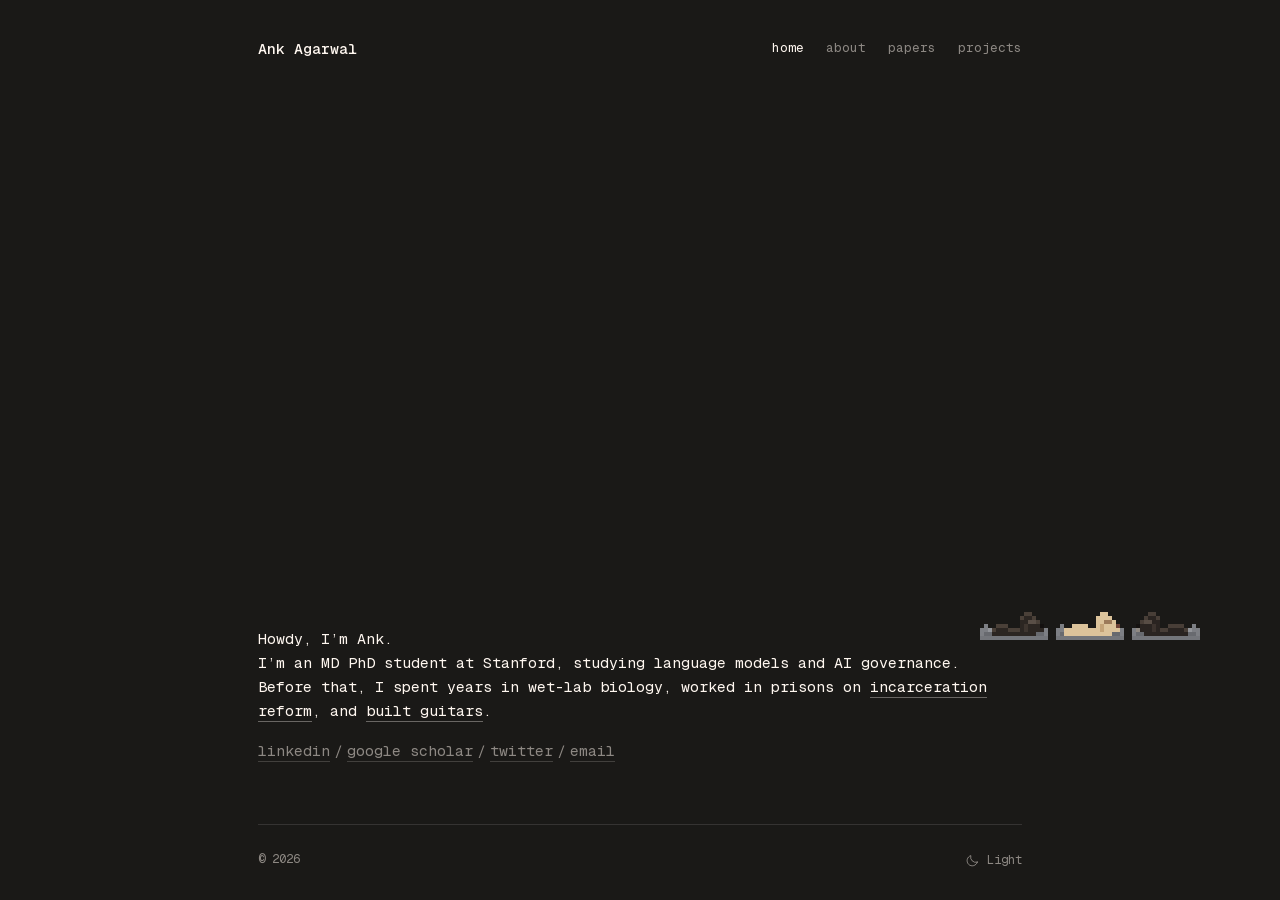
==== commit 95861a3a: "Personal site: home bio line, studying language models and AI governance" ====
--- a/index.html
+++ b/index.html
@@ -32,7 +32,7 @@
   <canvas class="dog-park" data-dogs="pixel-mini" aria-hidden="true"></canvas>
   <div class="home-alt-copy" data-dog-avoid>
     <h1>Howdy, I’m Ank.</h1>
-    <p>I’m an MD PhD student at Stanford, working on how language models work and how they should be governed.</p><p>Before that, I spent years in wet-lab biology, worked in prisons on <a href="./about/#incarceration">incarceration reform</a>, and <a href="./projects/#building">built guitars</a>.</p>
+    <p>I’m an MD PhD student at Stanford, studying language models and AI governance.</p><p>Before that, I spent years in wet-lab biology, worked in prisons on <a href="./about/#incarceration">incarceration reform</a>, and <a href="./projects/#building">built guitars</a>.</p>
     <div class="social-links" aria-label="Elsewhere"><a href="https://www.linkedin.com/in/agarwalank/">linkedin</a><span class="slash" aria-hidden="true">/</span><a href="https://scholar.google.com/citations?user=j2SswwcAAAAJ">google scholar</a><span class="slash" aria-hidden="true">/</span><a href="https://twitter.com/ank_agar">twitter</a><span class="slash" aria-hidden="true">/</span><span class="email-item"><button type="button" class="email-text" data-reveal-email aria-expanded="false">email</button><span class="email-reveal" aria-live="polite"></span></span></div>
   </div>
 </main>
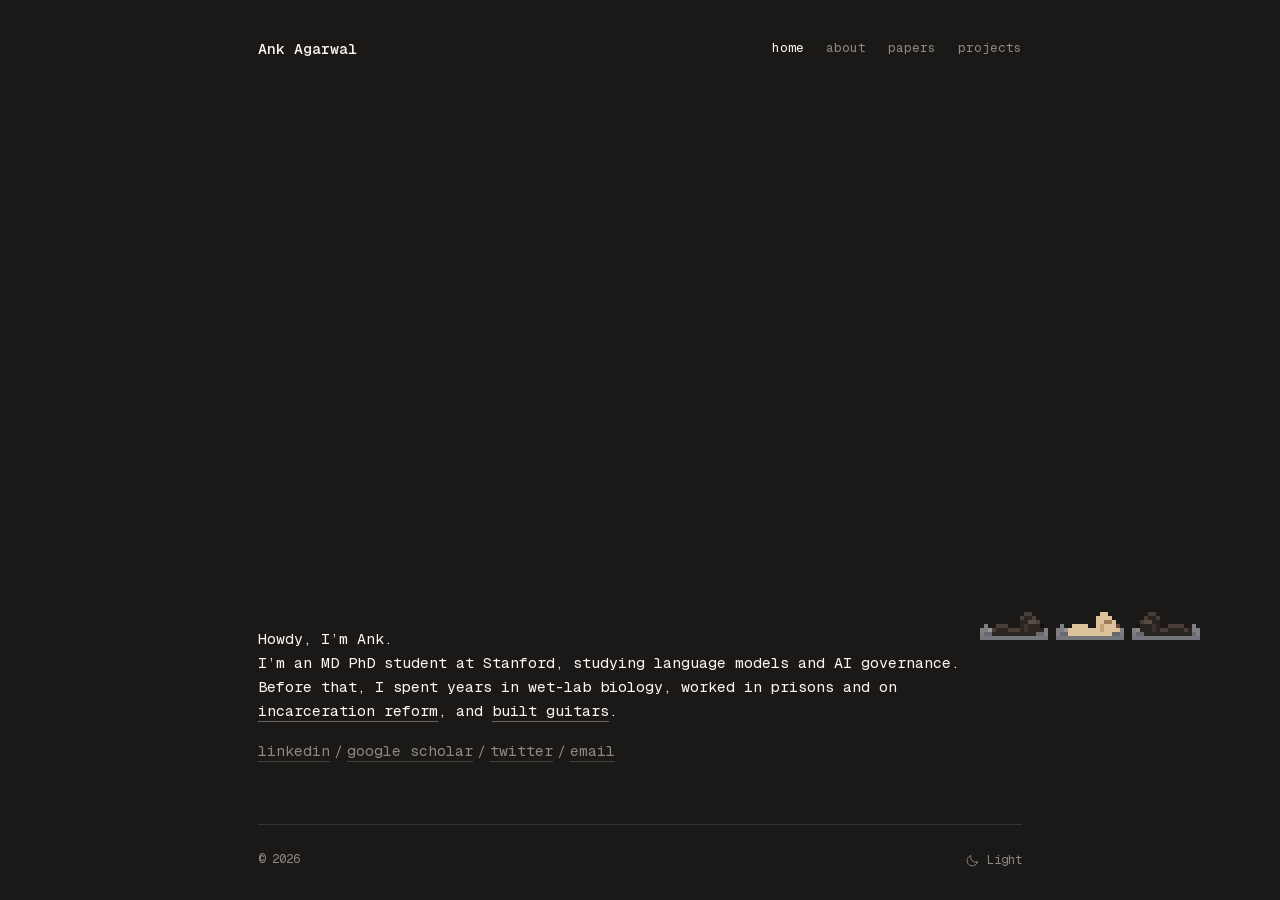
==== commit c964bc2e: "Personal site: home bio clarifies prison work; tighter bail reform and school-to-prison lines" ====
--- a/index.html
+++ b/index.html
@@ -32,7 +32,7 @@
   <canvas class="dog-park" data-dogs="pixel-mini" aria-hidden="true"></canvas>
   <div class="home-alt-copy" data-dog-avoid>
     <h1>Howdy, I’m Ank.</h1>
-    <p>I’m an MD PhD student at Stanford, studying language models and AI governance.</p><p>Before that, I spent years in wet-lab biology, worked in prisons on <a href="./about/#incarceration">incarceration reform</a>, and <a href="./projects/#building">built guitars</a>.</p>
+    <p>I’m an MD PhD student at Stanford, studying language models and AI governance.</p><p>Before that, I spent years in wet-lab biology, worked in prisons and on <a href="./about/#incarceration">incarceration reform</a>, and <a href="./projects/#building">built guitars</a>.</p>
     <div class="social-links" aria-label="Elsewhere"><a href="https://www.linkedin.com/in/agarwalank/">linkedin</a><span class="slash" aria-hidden="true">/</span><a href="https://scholar.google.com/citations?user=j2SswwcAAAAJ">google scholar</a><span class="slash" aria-hidden="true">/</span><a href="https://twitter.com/ank_agar">twitter</a><span class="slash" aria-hidden="true">/</span><span class="email-item"><button type="button" class="email-text" data-reveal-email aria-expanded="false">email</button><span class="email-reveal" aria-live="polite"></span></span></div>
   </div>
 </main>
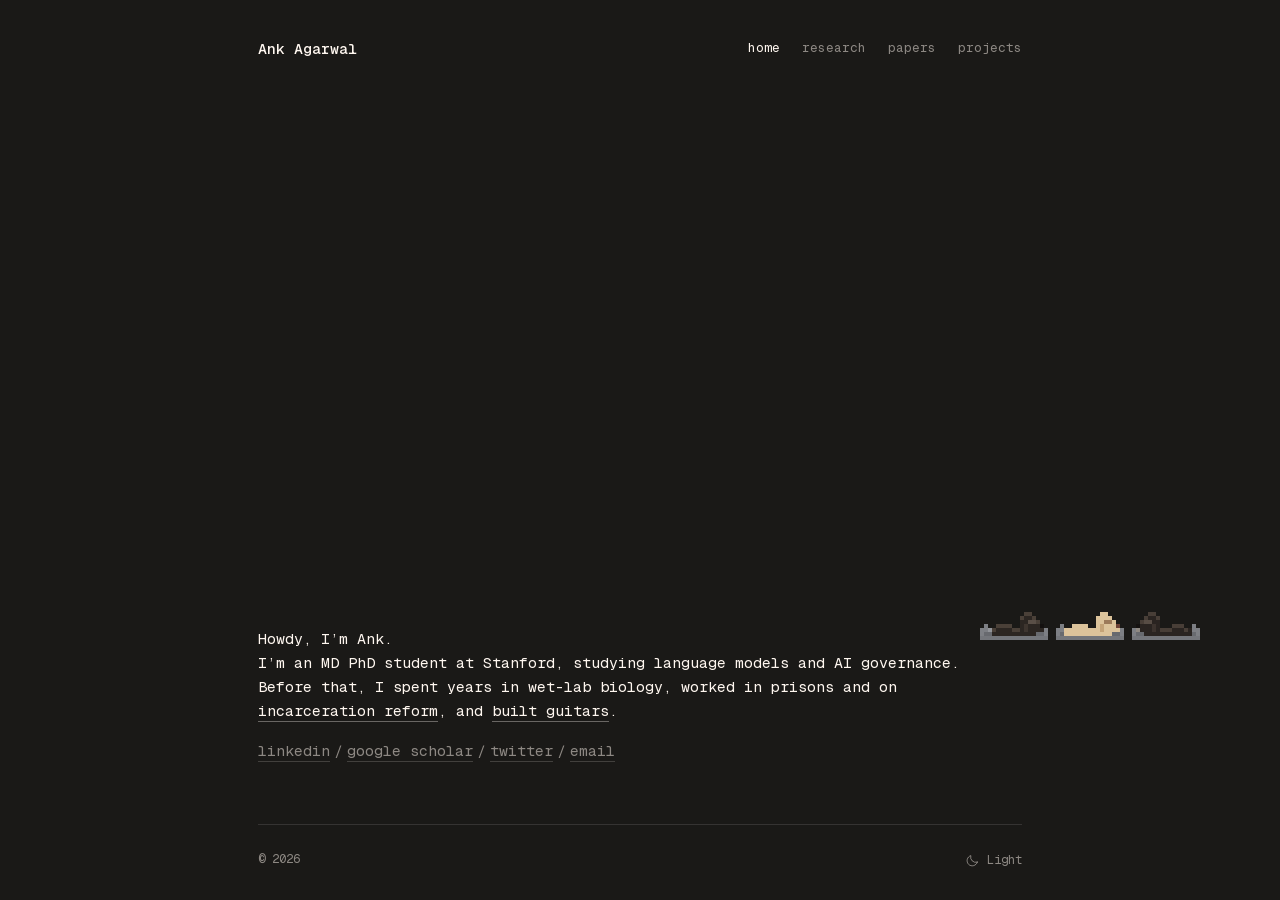
==== commit 5d323d22: "Update site" ====
--- a/index.html
+++ b/index.html
@@ -23,7 +23,7 @@
       <a class="wordmark" href="./">Ank Agarwal</a>
       <nav aria-label="Main navigation" data-dog-avoid>
         <a href="./" aria-current="page">Home</a>
-        <a href="./about/">About</a>
+        <a href="./about/">Research</a>
         <a href="./research/">Papers</a>
         <a href="./projects/">Projects</a>
       </nav>
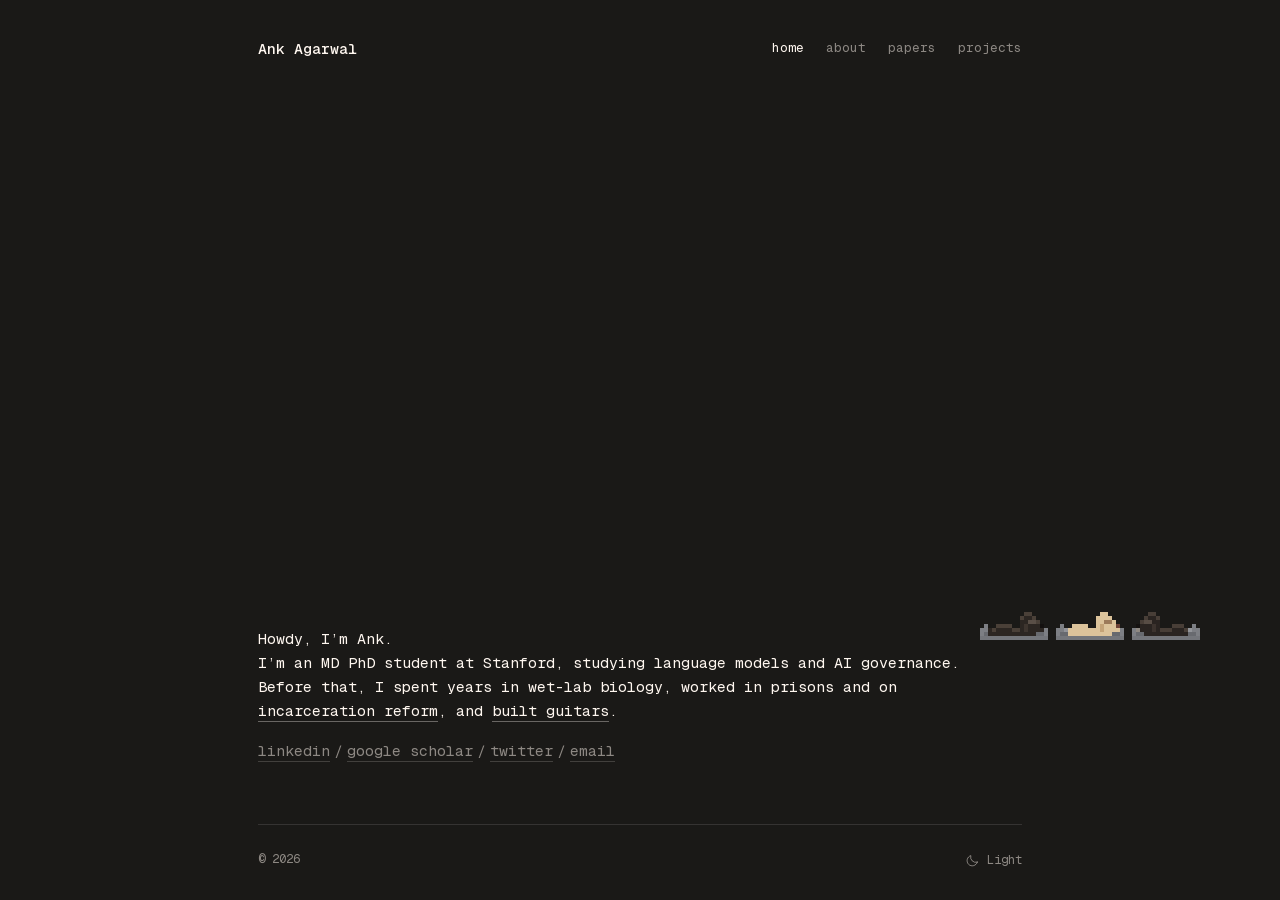
==== commit 628a291d: "Update site" ====
--- a/index.html
+++ b/index.html
@@ -23,7 +23,7 @@
       <a class="wordmark" href="./">Ank Agarwal</a>
       <nav aria-label="Main navigation" data-dog-avoid>
         <a href="./" aria-current="page">Home</a>
-        <a href="./about/">Research</a>
+        <a href="./about/">About</a>
         <a href="./research/">Papers</a>
         <a href="./projects/">Projects</a>
       </nav>
